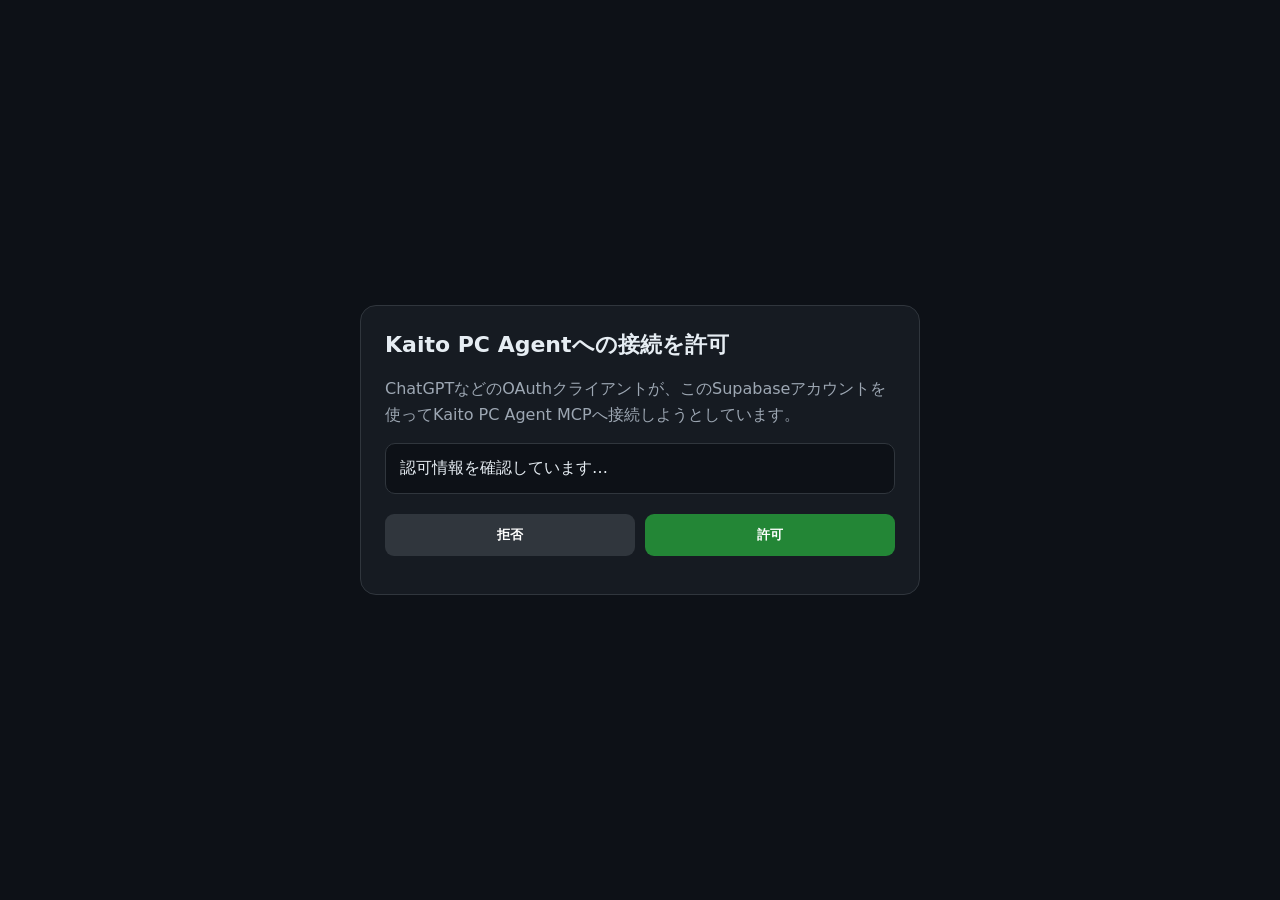
==== oauth/consent/index.html @ 1010a8ac "Add Supabase OAuth consent page" ====
<!doctype html>
<html lang="ja">
<head>
<meta charset="utf-8"><meta name="viewport" content="width=device-width,initial-scale=1">
<title>Kaito PC Agent OAuth</title>
<style>
:root{color-scheme:dark;font-family:system-ui,-apple-system,sans-serif}body{margin:0;background:#0d1117;color:#e6edf3;min-height:100vh;display:grid;place-items:center}.card{width:min(560px,calc(100% - 32px));background:#161b22;border:1px solid #30363d;border-radius:16px;padding:24px;box-sizing:border-box}h1{font-size:22px;margin:0 0 12px}p{color:#9da7b3;line-height:1.6}.app{background:#0d1117;border:1px solid #30363d;border-radius:10px;padding:14px;margin:16px 0}.actions{display:flex;gap:10px;margin-top:20px}button{flex:1;border:0;border-radius:9px;padding:12px;font-weight:700;cursor:pointer}.allow{background:#238636;color:#fff}.deny{background:#30363d;color:#fff}.status{font-size:14px;margin-top:14px}.error{color:#ff7b72}
</style>
</head>
<body><main class="card">
<h1>Kaito PC Agentへの接続を許可</h1>
<p>ChatGPTなどのOAuthクライアントが、このSupabaseアカウントを使ってKaito PC Agent MCPへ接続しようとしています。</p>
<div class="app" id="details">認可情報を確認しています…</div>
<div class="actions"><button class="deny" id="deny" disabled>拒否</button><button class="allow" id="allow" disabled>許可</button></div>
<div class="status" id="status"></div>
</main>
<script type="module">
import { createClient } from "https://esm.sh/@supabase/supabase-js@2";
const SUPABASE_URL="https://vtnwbgejlaqpnwmlzbjy.supabase.co";
const SUPABASE_KEY="sb_publishable_qMrXUwMbI0MjhYreNW4IJw_KCX_n5os";
const supabase=createClient(SUPABASE_URL,SUPABASE_KEY);
const details=document.querySelector("#details"), status=document.querySelector("#status");
const allow=document.querySelector("#allow"), deny=document.querySelector("#deny");
const authorizationId=new URLSearchParams(location.search).get("authorization_id");
const fail=(m)=>{status.className="status error";status.textContent=m};
async function load(){
 if(!authorizationId){fail("authorization_id がありません。OAuth認可URLから開いてください。");details.textContent="認可要求を読み込めません。";return}
 const {data:{session}}=await supabase.auth.getSession();
 if(!session){sessionStorage.setItem("oauth_return",location.href);location.href="../login/";return}
 const {data,error}=await supabase.auth.oauth.getAuthorizationDetails(authorizationId);
 if(error){fail(error.message);return}
 const name=data?.client?.name||data?.client_name||"OAuth client";
 details.textContent=name+" がアクセス許可を要求しています。";
 allow.disabled=false;deny.disabled=false;
}
allow.onclick=async()=>{allow.disabled=deny.disabled=true;status.textContent="許可しています…";const {data,error}=await supabase.auth.oauth.approveAuthorization(authorizationId);if(error)return fail(error.message);location.href=data.redirect_to};
deny.onclick=async()=>{allow.disabled=deny.disabled=true;status.textContent="拒否しています…";const {data,error}=await supabase.auth.oauth.denyAuthorization(authorizationId);if(error)return fail(error.message);location.href=data.redirect_to};
load();
</script></body></html>
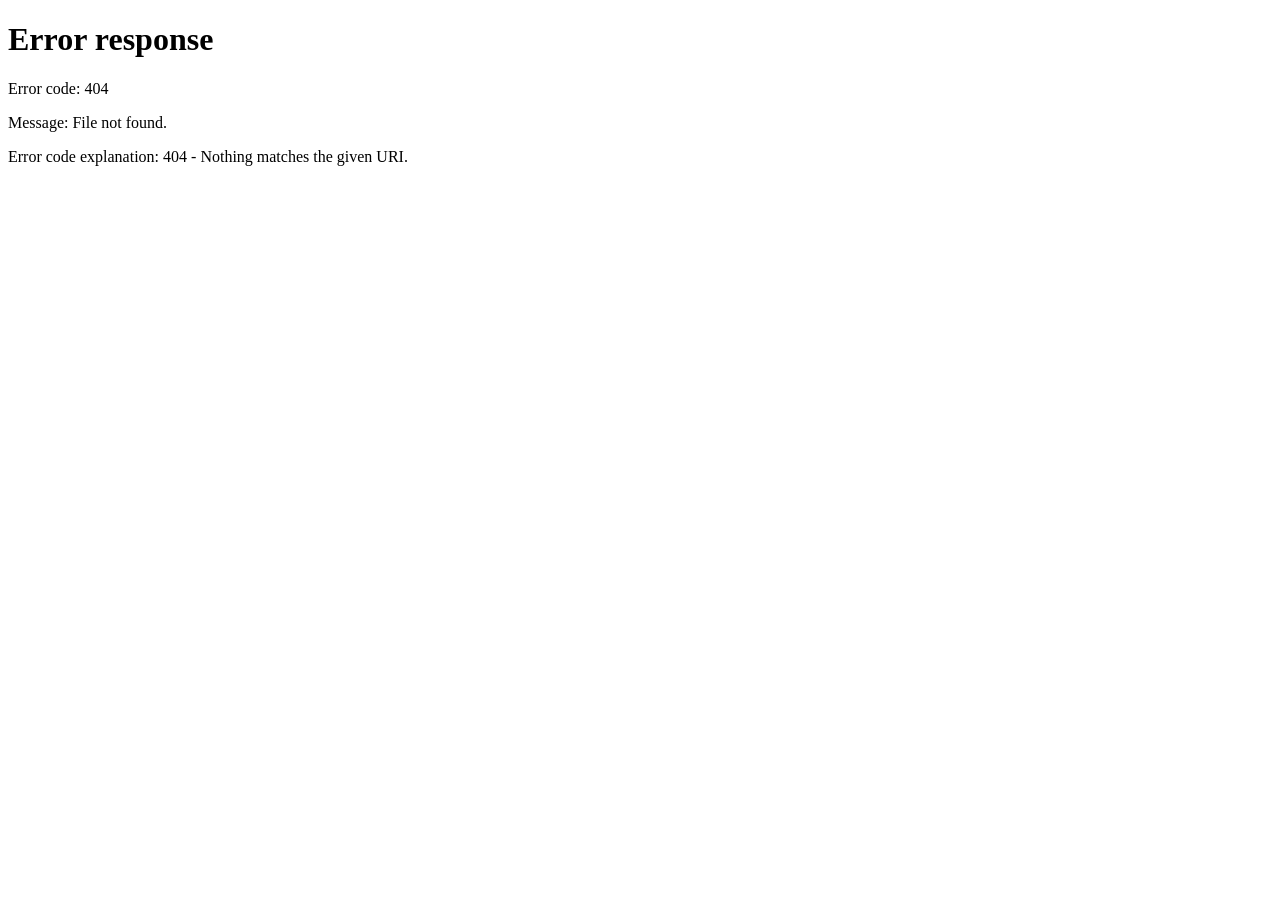
==== commit 7171fc16: "Move legacy OAuth endpoints to pc-agent compatibility redirects" ====
--- a/oauth/consent/index.html
+++ b/oauth/consent/index.html
@@ -1,39 +1,33 @@
 <!doctype html>
 <html lang="ja">
 <head>
-<meta charset="utf-8"><meta name="viewport" content="width=device-width,initial-scale=1">
-<title>Kaito PC Agent OAuth</title>
+<meta charset="utf-8">
+<meta name="viewport" content="width=device-width,initial-scale=1">
+<meta name="robots" content="noindex">
+<title>OAuth接続許可（移転案内）</title>
 <style>
-:root{color-scheme:dark;font-family:system-ui,-apple-system,sans-serif}body{margin:0;background:#0d1117;color:#e6edf3;min-height:100vh;display:grid;place-items:center}.card{width:min(560px,calc(100% - 32px));background:#161b22;border:1px solid #30363d;border-radius:16px;padding:24px;box-sizing:border-box}h1{font-size:22px;margin:0 0 12px}p{color:#9da7b3;line-height:1.6}.app{background:#0d1117;border:1px solid #30363d;border-radius:10px;padding:14px;margin:16px 0}.actions{display:flex;gap:10px;margin-top:20px}button{flex:1;border:0;border-radius:9px;padding:12px;font-weight:700;cursor:pointer}.allow{background:#238636;color:#fff}.deny{background:#30363d;color:#fff}.status{font-size:14px;margin-top:14px}.error{color:#ff7b72}
+:root{color-scheme:dark;font-family:system-ui,-apple-system,sans-serif}
+body{margin:0;min-height:100vh;display:grid;place-items:center;background:#0d1117;color:#e6edf3}
+main{width:min(520px,calc(100% - 32px));box-sizing:border-box;padding:24px;border-radius:16px;border:1px solid #30363d;background:#161b22}
+p{line-height:1.7;color:#9da7b3}
+a{color:#80bfff}
 </style>
+<script>
+(function () {
+  "use strict";
+  // Compatibility route only. OAuth authentication and consent live in pc-agent.
+  const destination = new URL("/pc-agent/oauth/consent/", location.origin);
+  destination.search = location.search;
+  destination.hash = location.hash;
+  location.replace(destination.href);
+})();
+</script>
 </head>
-<body><main class="card">
-<h1>Kaito PC Agentへの接続を許可</h1>
-<p>ChatGPTなどのOAuthクライアントが、このSupabaseアカウントを使ってKaito PC Agent MCPへ接続しようとしています。</p>
-<div class="app" id="details">認可情報を確認しています…</div>
-<div class="actions"><button class="deny" id="deny" disabled>拒否</button><button class="allow" id="allow" disabled>許可</button></div>
-<div class="status" id="status"></div>
+<body>
+<main>
+  <h1>OAuth接続許可は移転しました</h1>
+  <p>PC Agentの認証画面に移動しています。</p>
+  <p>画面が切り替わらない場合は <a href="/pc-agent/oauth/consent/">新しい認証画面を開く</a> を選んでください。認可の途中なら元の接続画面から再開してください。</p>
 </main>
-<script type="module">
-import { createClient } from "https://esm.sh/@supabase/supabase-js@2";
-const SUPABASE_URL="https://vtnwbgejlaqpnwmlzbjy.supabase.co";
-const SUPABASE_KEY="sb_publishable_qMrXUwMbI0MjhYreNW4IJw_KCX_n5os";
-const supabase=createClient(SUPABASE_URL,SUPABASE_KEY);
-const details=document.querySelector("#details"), status=document.querySelector("#status");
-const allow=document.querySelector("#allow"), deny=document.querySelector("#deny");
-const authorizationId=new URLSearchParams(location.search).get("authorization_id");
-const fail=(m)=>{status.className="status error";status.textContent=m};
-async function load(){
- if(!authorizationId){fail("authorization_id がありません。OAuth認可URLから開いてください。");details.textContent="認可要求を読み込めません。";return}
- const {data:{session}}=await supabase.auth.getSession();
- if(!session){sessionStorage.setItem("oauth_return",location.href);location.href="../login/";return}
- const {data,error}=await supabase.auth.oauth.getAuthorizationDetails(authorizationId);
- if(error){fail(error.message);return}
- const name=data?.client?.name||data?.client_name||"OAuth client";
- details.textContent=name+" がアクセス許可を要求しています。";
- allow.disabled=false;deny.disabled=false;
-}
-allow.onclick=async()=>{allow.disabled=deny.disabled=true;status.textContent="許可しています…";const {data,error}=await supabase.auth.oauth.approveAuthorization(authorizationId);if(error)return fail(error.message);location.href=data.redirect_to};
-deny.onclick=async()=>{allow.disabled=deny.disabled=true;status.textContent="拒否しています…";const {data,error}=await supabase.auth.oauth.denyAuthorization(authorizationId);if(error)return fail(error.message);location.href=data.redirect_to};
-load();
-</script></body></html>+</body>
+</html>
